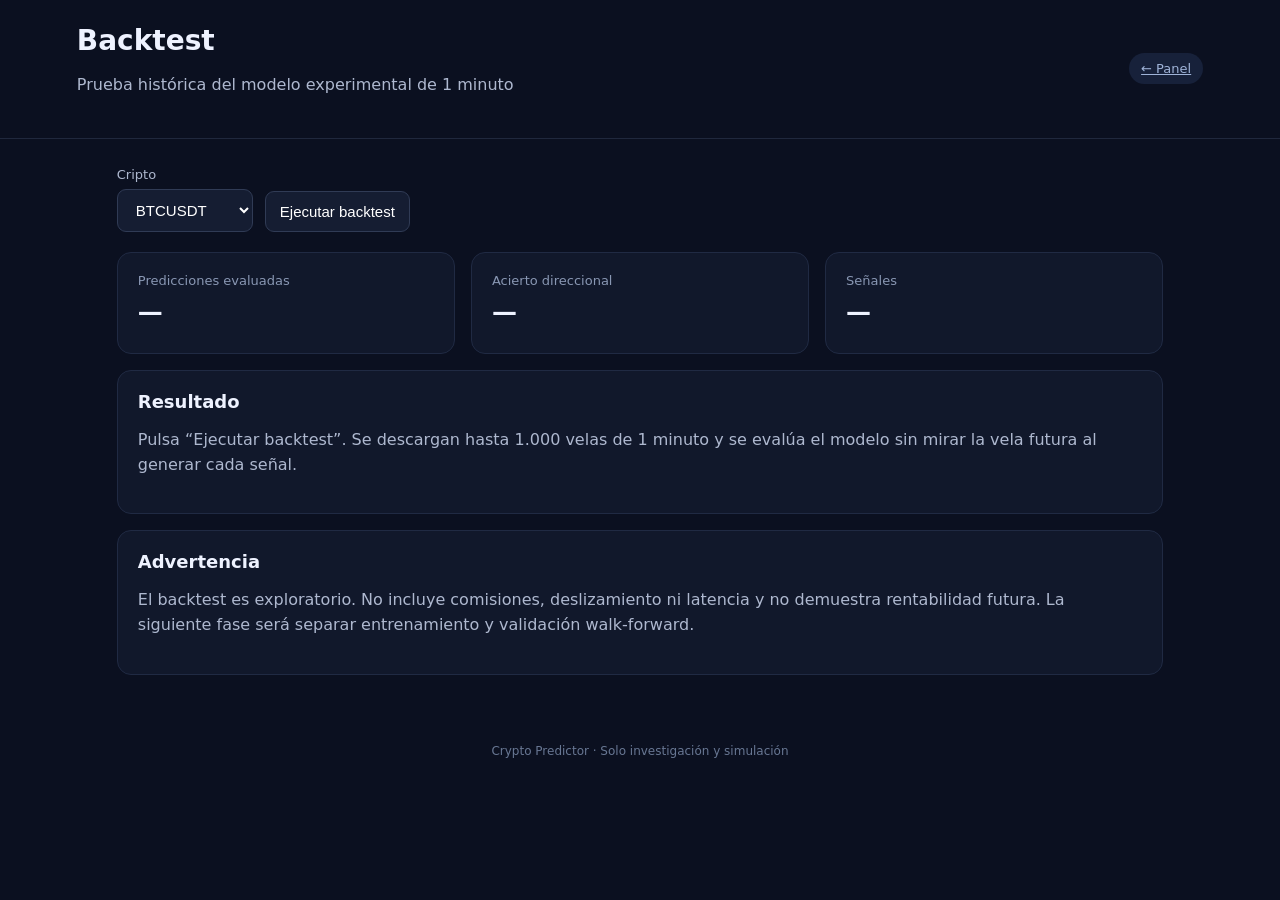
==== backtest.html @ afb2d765 "feat: add historical backtest page" ====
<!doctype html><html lang="es"><head><meta charset="utf-8"><meta name="viewport" content="width=device-width,initial-scale=1"><title>Crypto Predictor · Backtest</title><link rel="stylesheet" href="style.css"></head><body><header><div><h1>Backtest</h1><p>Prueba histórica del modelo experimental de 1 minuto</p></div><a class="status" href="/">← Panel</a></header><main><section class="toolbar"><label>Cripto<select id="symbol"><option>BTCUSDT</option><option>ETHUSDT</option><option>BNBUSDT</option><option>SOLUSDT</option><option>XRPUSDT</option><option>DOGEUSDT</option><option>ADAUSDT</option><option>AVAXUSDT</option></select></label><button id="run">Ejecutar backtest</button></section><section class="grid"><article><span>Predicciones evaluadas</span><b id="n">—</b></article><article><span>Acierto direccional</span><b id="acc">—</b></article><article><span>Señales</span><b id="signals">—</b></article></section><section class="panel"><h2>Resultado</h2><p id="result">Pulsa “Ejecutar backtest”. Se descargan hasta 1.000 velas de 1 minuto y se evalúa el modelo sin mirar la vela futura al generar cada señal.</p></section><section class="panel"><h2>Advertencia</h2><p>El backtest es exploratorio. No incluye comisiones, deslizamiento ni latencia y no demuestra rentabilidad futura. La siguiente fase será separar entrenamiento y validación walk-forward.</p></section></main><footer>Crypto Predictor · Solo investigación y simulación</footer><script>const API='https://api.binance.com/api/v3',$=id=>document.getElementById(id);const rsi=(a,n=14)=>{if(a.length<n+1)return 50;let g=0,l=0;for(let i=a.length-n;i<a.length;i++){let d=a[i].c-a[i-1].c;if(d>0)g+=d;else l-=d}return l?100-100/(1+g/l):100};const signal=(a)=>{if(a.length<15)return 0;let last=a.at(-1),ma=a.slice(-10).reduce((s,x)=>s+x.c,0)/10,m=last.c-a.at(-2).c,rs=rsi(a),score=(last.c>ma?1:-1)+(m>0?.7:-.7)+(rs>55?.5:rs<45?-.5:0);return score>1?1:score< -1?-1:0};async function run(){ $('result').textContent='Cargando datos…';try{let s=$('symbol').value,res=await fetch(`${API}/klines?symbol=${s}&interval=1m&limit=1000`);if(!res.ok)throw Error();let d=(await res.json()).map(x=>({t:x[0],o:+x[1],h:+x[2],l:+x[3],c:+x[4],v:+x[5]})),ok=0,total=0,sigs=0;for(let i=20;i<d.length-1;i++){let p=signal(d.slice(0,i));if(!p)continue;sigs++;let actual=d[i].c>d[i].o?1:d[i].c<d[i].o?-1:0;if(actual){total++;if(p===actual)ok++}}$('n').textContent=total;$('acc').textContent=total?(ok/total*100).toFixed(1)+'%':'—';$('signals').textContent=sigs;$('result').textContent=`${sigs} señales direccionales generadas; ${ok} aciertos de ${total} velas con movimiento. Esto mide dirección de la vela siguiente usando el cuerpo de la vela evaluada como objetivo.`}catch(e){$('result').textContent='No se pudieron cargar los datos. Inténtalo de nuevo.'}}$('run').onclick=run;</script></body></html>
---- style.css ----
*{box-sizing:border-box}body{margin:0;background:#0b1020;color:#eef2ff;font-family:Inter,system-ui,sans-serif}header{padding:24px 6%;display:flex;justify-content:space-between;align-items:center;border-bottom:1px solid #20283d}h1{margin:0;font-size:28px}h2{margin:0 0 16px;font-size:18px}p{color:#aeb8cf;line-height:1.55}.status{padding:8px 12px;border-radius:20px;background:#17213a;color:#9fb3d8;font-size:13px}main{max-width:1200px;margin:auto;padding:28px 6%}.toolbar{display:flex;gap:12px;align-items:end;margin-bottom:20px}label{color:#aeb8cf;font-size:13px;display:flex;flex-direction:column;gap:7px}select,button{background:#151d32;color:#fff;border:1px solid #303b55;border-radius:9px;padding:11px 14px;font-size:15px}button{cursor:pointer}button:hover{border-color:#6e7fa5}.grid{display:grid;grid-template-columns:repeat(3,1fr);gap:16px;margin-bottom:16px}.grid.two{grid-template-columns:1fr 1fr}article,.panel{background:#11182b;border:1px solid #202a43;border-radius:14px;padding:20px}article>span{display:block;color:#8997b3;font-size:13px;margin-bottom:9px}article>b{display:block;font-size:25px;margin-bottom:7px}small{color:#8f9db7}.panel{margin-bottom:16px}.title{display:flex;justify-content:space-between;align-items:center}canvas{width:100%;height:360px;display:block}.levels{display:grid;gap:14px}.levels div{display:flex;justify-content:space-between;color:#aeb8cf}.levels b{color:#fff}footer{text-align:center;padding:25px;color:#687793;font-size:12px}.warning{font-size:13px}@media(max-width:700px){.grid,.grid.two{grid-template-columns:1fr}header{align-items:flex-start;gap:15px;flex-direction:column}canvas{height:260px}}
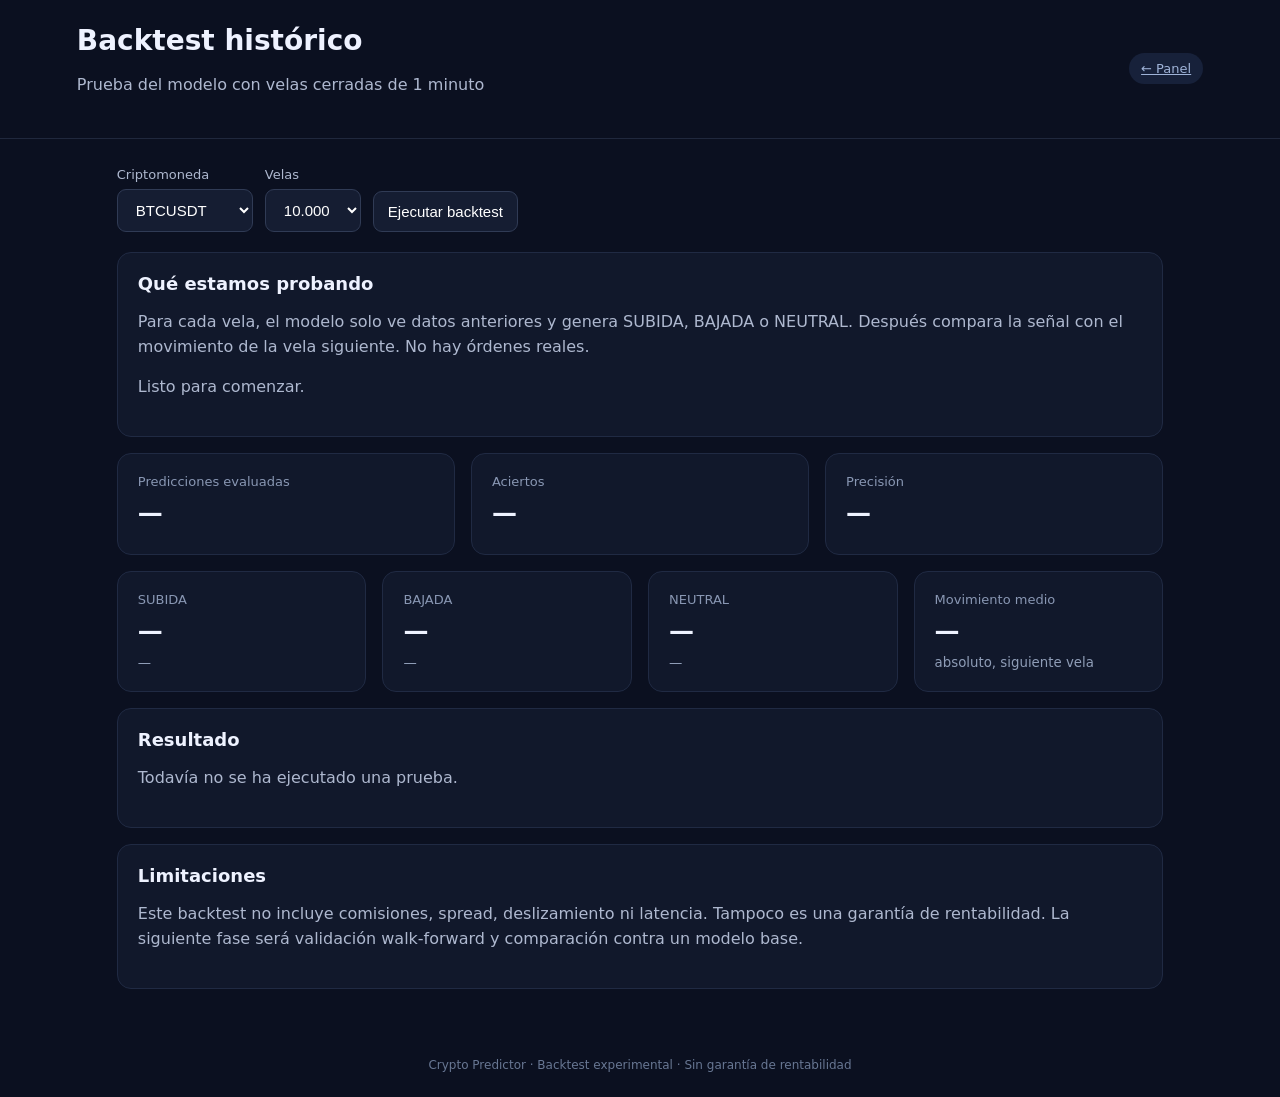
==== commit 77a51654: "feat: upgrade historical backtest with paginated data and metrics" ====
--- a/backtest.html
+++ b/backtest.html
@@ -1 +1,20 @@
-<!doctype html><html lang="es"><head><meta charset="utf-8"><meta name="viewport" content="width=device-width,initial-scale=1"><title>Crypto Predictor · Backtest</title><link rel="stylesheet" href="style.css"></head><body><header><div><h1>Backtest</h1><p>Prueba histórica del modelo experimental de 1 minuto</p></div><a class="status" href="/">← Panel</a></header><main><section class="toolbar"><label>Cripto<select id="symbol"><option>BTCUSDT</option><option>ETHUSDT</option><option>BNBUSDT</option><option>SOLUSDT</option><option>XRPUSDT</option><option>DOGEUSDT</option><option>ADAUSDT</option><option>AVAXUSDT</option></select></label><button id="run">Ejecutar backtest</button></section><section class="grid"><article><span>Predicciones evaluadas</span><b id="n">—</b></article><article><span>Acierto direccional</span><b id="acc">—</b></article><article><span>Señales</span><b id="signals">—</b></article></section><section class="panel"><h2>Resultado</h2><p id="result">Pulsa “Ejecutar backtest”. Se descargan hasta 1.000 velas de 1 minuto y se evalúa el modelo sin mirar la vela futura al generar cada señal.</p></section><section class="panel"><h2>Advertencia</h2><p>El backtest es exploratorio. No incluye comisiones, deslizamiento ni latencia y no demuestra rentabilidad futura. La siguiente fase será separar entrenamiento y validación walk-forward.</p></section></main><footer>Crypto Predictor · Solo investigación y simulación</footer><script>const API='https://api.binance.com/api/v3',$=id=>document.getElementById(id);const rsi=(a,n=14)=>{if(a.length<n+1)return 50;let g=0,l=0;for(let i=a.length-n;i<a.length;i++){let d=a[i].c-a[i-1].c;if(d>0)g+=d;else l-=d}return l?100-100/(1+g/l):100};const signal=(a)=>{if(a.length<15)return 0;let last=a.at(-1),ma=a.slice(-10).reduce((s,x)=>s+x.c,0)/10,m=last.c-a.at(-2).c,rs=rsi(a),score=(last.c>ma?1:-1)+(m>0?.7:-.7)+(rs>55?.5:rs<45?-.5:0);return score>1?1:score< -1?-1:0};async function run(){ $('result').textContent='Cargando datos…';try{let s=$('symbol').value,res=await fetch(`${API}/klines?symbol=${s}&interval=1m&limit=1000`);if(!res.ok)throw Error();let d=(await res.json()).map(x=>({t:x[0],o:+x[1],h:+x[2],l:+x[3],c:+x[4],v:+x[5]})),ok=0,total=0,sigs=0;for(let i=20;i<d.length-1;i++){let p=signal(d.slice(0,i));if(!p)continue;sigs++;let actual=d[i].c>d[i].o?1:d[i].c<d[i].o?-1:0;if(actual){total++;if(p===actual)ok++}}$('n').textContent=total;$('acc').textContent=total?(ok/total*100).toFixed(1)+'%':'—';$('signals').textContent=sigs;$('result').textContent=`${sigs} señales direccionales generadas; ${ok} aciertos de ${total} velas con movimiento. Esto mide dirección de la vela siguiente usando el cuerpo de la vela evaluada como objetivo.`}catch(e){$('result').textContent='No se pudieron cargar los datos. Inténtalo de nuevo.'}}$('run').onclick=run;</script></body></html>+<!doctype html>
+<html lang="es"><head><meta charset="UTF-8"><meta name="viewport" content="width=device-width,initial-scale=1"><title>Crypto Predictor · Backtest</title><link rel="stylesheet" href="style.css"></head>
+<body><header><div><h1>Backtest histórico</h1><p>Prueba del modelo con velas cerradas de 1 minuto</p></div><a class="status" href="/">← Panel</a></header><main>
+<section class="toolbar"><label>Criptomoneda<select id="symbol"><option>BTCUSDT</option><option>ETHUSDT</option><option>BNBUSDT</option><option>SOLUSDT</option><option>XRPUSDT</option><option>DOGEUSDT</option><option>ADAUSDT</option><option>AVAXUSDT</option></select></label><label>Velas<select id="count"><option value="1000">1.000</option><option value="5000">5.000</option><option value="10000" selected>10.000</option></select></label><button id="run">Ejecutar backtest</button></section>
+<section class="panel"><h2>Qué estamos probando</h2><p>Para cada vela, el modelo solo ve datos anteriores y genera SUBIDA, BAJADA o NEUTRAL. Después compara la señal con el movimiento de la vela siguiente. No hay órdenes reales.</p><p id="progress">Listo para comenzar.</p></section>
+<section class="grid"><article><span>Predicciones evaluadas</span><b id="tests">—</b></article><article><span>Aciertos</span><b id="wins">—</b></article><article><span>Precisión</span><b id="accuracy">—</b></article></section>
+<section class="grid indicators"><article><span>SUBIDA</span><b id="up">—</b><small id="upAcc">—</small></article><article><span>BAJADA</span><b id="down">—</b><small id="downAcc">—</small></article><article><span>NEUTRAL</span><b id="neutral">—</b><small id="neutralAcc">—</small></article><article><span>Movimiento medio</span><b id="move">—</b><small>absoluto, siguiente vela</small></article></section>
+<section class="panel"><h2>Resultado</h2><p id="result">Todavía no se ha ejecutado una prueba.</p></section>
+<section class="panel"><h2>Limitaciones</h2><p>Este backtest no incluye comisiones, spread, deslizamiento ni latencia. Tampoco es una garantía de rentabilidad. La siguiente fase será validación walk-forward y comparación contra un modelo base.</p></section>
+</main><footer>Crypto Predictor · Backtest experimental · Sin garantía de rentabilidad</footer>
+<script>
+const API='https://api.binance.com/api/v3',TH=.02,$=id=>document.getElementById(id);
+const ema=(a,n)=>{const k=2/(n+1);let v=a[0].c;for(let i=1;i<a.length;i++)v=a[i].c*k+v*(1-k);return v};
+function rsi(a,n=14){if(a.length<n+1)return 50;let g=0,l=0;for(let i=a.length-n;i<a.length;i++){const d=a[i].c-a[i-1].c;if(d>0)g+=d;else l-=d}return l?100-100/(1+g/l):100}
+function signal(a){if(a.length<25)return 'NEUTRAL';const last=a.at(-1),prev=a.at(-2),e9=ema(a,9),e21=ema(a,21),rs=rsi(a),mom=(last.c-prev.c)/prev.c*100,av=a.slice(-20).reduce((s,x)=>s+x.v,0)/Math.min(20,a.length),vr=av?last.v/av:1;let score=0;score+=last.c>e9?.8:-.8;score+=e9>e21?1:-1;score+=mom>0?.8:-.8;if(rs>55)score+=.5;else if(rs<45)score-=.5;if(vr>1.2)score+=mom>0?.3:-.3;return score>=1.4?'SUBIDA':score<=-1.4?'BAJADA':'NEUTRAL'}
+function target(a,b){const p=(b.c/a.c-1)*100;return p>TH?'SUBIDA':p<-TH?'BAJADA':'NEUTRAL'}
+async function getKlines(s,total){let all=[],end=Date.now();while(all.length<total){const lim=Math.min(1000,total-all.length),r=await fetch(`${API}/klines?symbol=${s}&interval=1m&limit=${lim}&endTime=${end}`,{cache:'no-store'});if(!r.ok)throw Error('Binance respondió '+r.status);const d=await r.json();if(!d.length)break;const part=d.map(x=>({t:x[0],o:+x[1],h:+x[2],l:+x[3],c:+x[4],v:+x[5]}));all=part.concat(all);end=part[0].t-1;$('progress').textContent=`Descargando histórico: ${all.length.toLocaleString()} / ${total.toLocaleString()} velas…`;if(part.length<lim)break}return all.filter(x=>x.t+60000<=Date.now()).slice(-total)}
+function runTest(a){const rows=[];for(let i=30;i<a.length-1;i++){const pred=signal(a.slice(0,i+1)),actual=target(a[i],a[i+1]),move=Math.abs((a[i+1].c/a[i].c-1)*100);rows.push({pred,actual,move})}const n=rows.length,w=rows.filter(x=>x.pred===x.actual).length,acc=n?w/n*100:0;$('tests').textContent=n.toLocaleString();$('wins').textContent=w.toLocaleString();$('accuracy').textContent=acc.toFixed(2)+'%';for(const t of ['SUBIDA','BAJADA','NEUTRAL']){const r=rows.filter(x=>x.pred===t),z=r.filter(x=>x.pred===x.actual).length;const id=t==='SUBIDA'?'up':t==='BAJADA'?'down':'neutral';const aid=id+'Acc';$(id).textContent=r.length.toLocaleString();$(aid).textContent=r.length?`Acierto ${((z/r.length)*100).toFixed(1)}%`:'Sin señales'}const avg=n?rows.reduce((s,x)=>s+x.move,0)/n:0;$('move').textContent=avg.toFixed(4)+'%';$('result').textContent=`${n.toLocaleString()} predicciones evaluadas: ${w.toLocaleString()} aciertos (${acc.toFixed(2)}%). El resultado es histórico y no representa una probabilidad futura.`}
+$('run').onclick=async()=>{const b=$('run');b.disabled=true;try{const n=+$('count').value,s=$('symbol').value;$('progress').textContent='Iniciando…';const a=await getKlines(s,n);if(a.length<100)throw Error('No se obtuvieron suficientes velas');runTest(a);$('progress').textContent=`Prueba terminada · ${s} · ${a.length.toLocaleString()} velas.`}catch(e){$('result').textContent='Error: '+e.message;$('progress').textContent='No se pudo completar el backtest.'}finally{b.disabled=false}};
+</script></body></html>
--- a/style.css
+++ b/style.css
@@ -1 +1 @@
-*{box-sizing:border-box}body{margin:0;background:#0b1020;color:#eef2ff;font-family:Inter,system-ui,sans-serif}header{padding:24px 6%;display:flex;justify-content:space-between;align-items:center;border-bottom:1px solid #20283d}h1{margin:0;font-size:28px}h2{margin:0 0 16px;font-size:18px}p{color:#aeb8cf;line-height:1.55}.status{padding:8px 12px;border-radius:20px;background:#17213a;color:#9fb3d8;font-size:13px}main{max-width:1200px;margin:auto;padding:28px 6%}.toolbar{display:flex;gap:12px;align-items:end;margin-bottom:20px}label{color:#aeb8cf;font-size:13px;display:flex;flex-direction:column;gap:7px}select,button{background:#151d32;color:#fff;border:1px solid #303b55;border-radius:9px;padding:11px 14px;font-size:15px}button{cursor:pointer}button:hover{border-color:#6e7fa5}.grid{display:grid;grid-template-columns:repeat(3,1fr);gap:16px;margin-bottom:16px}.grid.two{grid-template-columns:1fr 1fr}article,.panel{background:#11182b;border:1px solid #202a43;border-radius:14px;padding:20px}article>span{display:block;color:#8997b3;font-size:13px;margin-bottom:9px}article>b{display:block;font-size:25px;margin-bottom:7px}small{color:#8f9db7}.panel{margin-bottom:16px}.title{display:flex;justify-content:space-between;align-items:center}canvas{width:100%;height:360px;display:block}.levels{display:grid;gap:14px}.levels div{display:flex;justify-content:space-between;color:#aeb8cf}.levels b{color:#fff}footer{text-align:center;padding:25px;color:#687793;font-size:12px}.warning{font-size:13px}@media(max-width:700px){.grid,.grid.two{grid-template-columns:1fr}header{align-items:flex-start;gap:15px;flex-direction:column}canvas{height:260px}}+*{box-sizing:border-box}body{margin:0;background:#0b1020;color:#eef2ff;font-family:Inter,system-ui,sans-serif}header{padding:24px 6%;display:flex;justify-content:space-between;align-items:center;border-bottom:1px solid #20283d}h1{margin:0;font-size:28px}h2{margin:0 0 16px;font-size:18px}p{color:#aeb8cf;line-height:1.55}.status{padding:8px 12px;border-radius:20px;background:#17213a;color:#9fb3d8;font-size:13px}main{max-width:1200px;margin:auto;padding:28px 6%}.toolbar{display:flex;gap:12px;align-items:end;margin-bottom:20px}label{color:#aeb8cf;font-size:13px;display:flex;flex-direction:column;gap:7px}select,button{background:#151d32;color:#fff;border:1px solid #303b55;border-radius:9px;padding:11px 14px;font-size:15px}button{cursor:pointer}button:hover{border-color:#6e7fa5}.secondary{font-size:12px;padding:8px 10px}.grid{display:grid;grid-template-columns:repeat(3,1fr);gap:16px;margin-bottom:16px}.grid.two{grid-template-columns:1fr 1fr}.indicators{grid-template-columns:repeat(4,1fr)}article,.panel{background:#11182b;border:1px solid #202a43;border-radius:14px;padding:20px}article>span{display:block;color:#8997b3;font-size:13px;margin-bottom:9px}article>b{display:block;font-size:25px;margin-bottom:7px}small{color:#8f9db7}.panel{margin-bottom:16px}.title{display:flex;justify-content:space-between;align-items:center}canvas{width:100%;height:360px;display:block}.levels{display:grid;gap:14px}.levels div{display:flex;justify-content:space-between;color:#aeb8cf}.levels b{color:#fff}.progress{height:7px;background:#202a43;border-radius:8px;overflow:hidden;margin:15px 0}.progress i{display:block;height:100%;width:0%;background:#7f8aa5;transition:width .3s}.table-wrap{overflow-x:auto}table{width:100%;border-collapse:collapse;font-size:13px}th,td{text-align:left;padding:10px 8px;border-bottom:1px solid #202a43;color:#b8c2d7}th{color:#7f8da8}.warning{font-size:13px}footer{text-align:center;padding:25px;color:#687793;font-size:12px}@media(max-width:800px){.grid,.grid.two,.indicators{grid-template-columns:1fr 1fr}}@media(max-width:600px){header{align-items:flex-start;gap:15px;flex-direction:column}.grid,.grid.two,.indicators{grid-template-columns:1fr}main{padding:22px 4%}canvas{height:280px}.toolbar{flex-wrap:wrap}}
